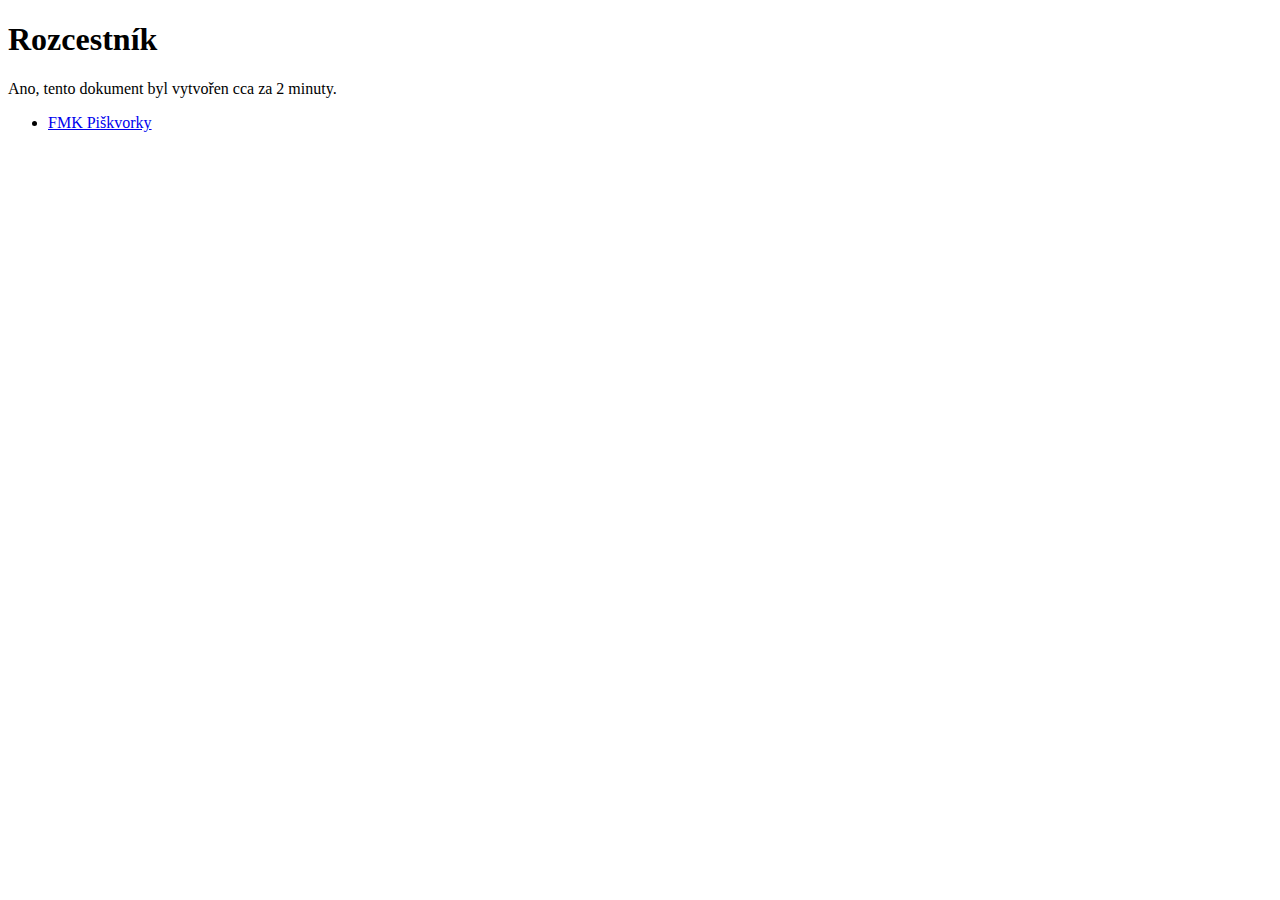
==== index.html @ 381160b4 "Add files via upload" ====
<!DOCTYPE html>
<html lang="cz-CS">
<head>
    <meta charset="UTF-8">
    <meta name="viewport" content="width=device-width, initial-scale=1.0">
    <title>Rozcestník</title>
</head>
<body>
    <h1>Rozcestník</h1>
    <p>Ano, tento dokument byl vytvořen cca za 2 minuty.</p>
    <ul>
        <li>
            <a href="./fmk/index.html">FMK Piškvorky</a>
        </li>
    </ul>
</body>
</html>
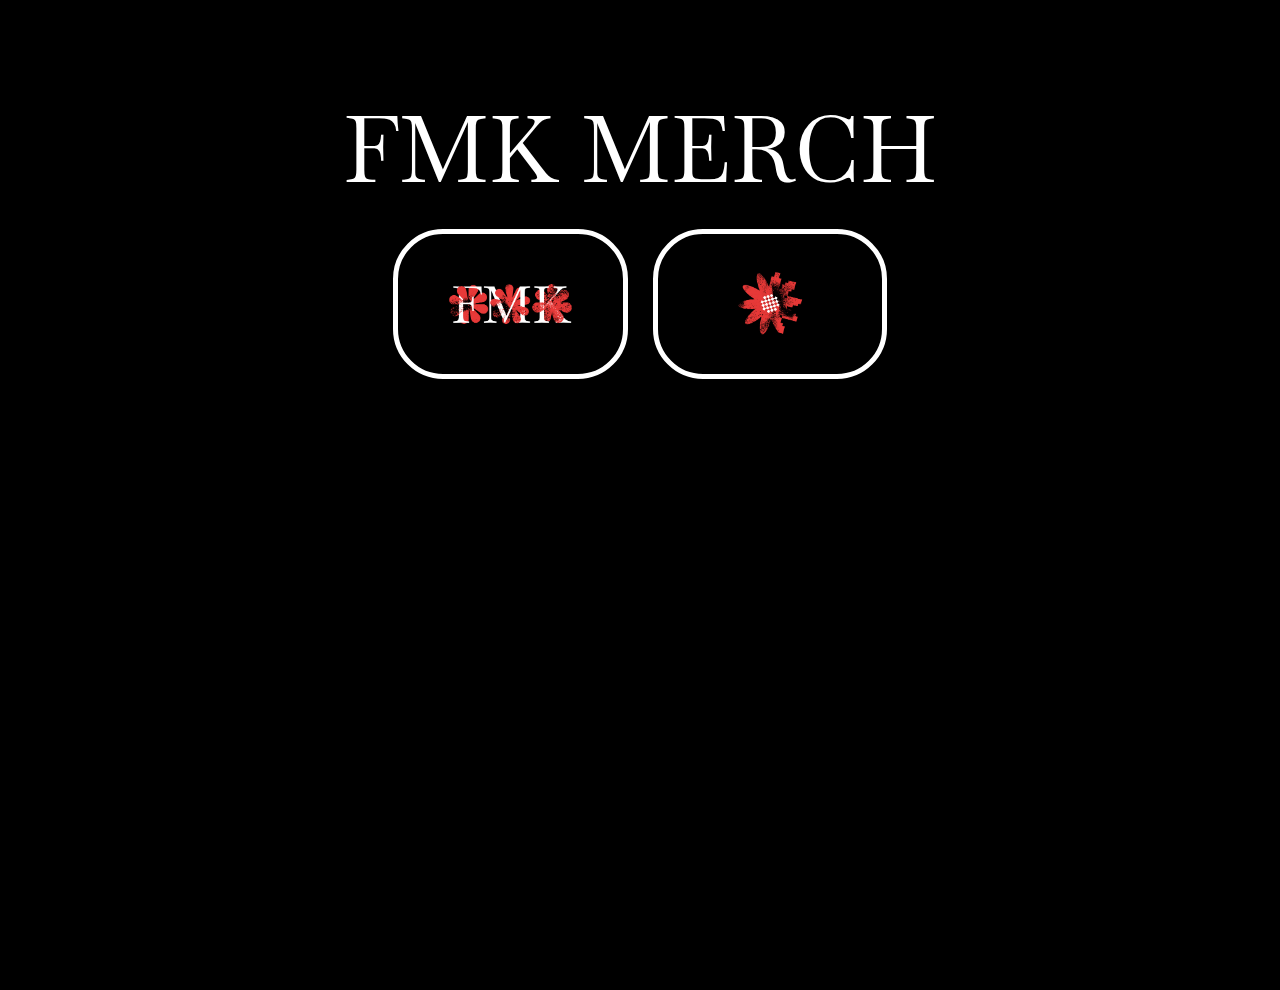
==== commit 2f76294c: "Add files via upload" ====
--- a/index.html
+++ b/index.html
@@ -1,17 +1,52 @@
 <!DOCTYPE html>
-<html lang="cz-CS">
+<html lang="cs">
 <head>
+    <!-- Do not index me pls -->
+    <meta name="robots" content="noindex,nofollow">
+
+    <!-- Basic SEO stuff and other stuff -->
+    <title>FMK | Design merche</title>
     <meta charset="UTF-8">
     <meta name="viewport" content="width=device-width, initial-scale=1.0">
-    <title>Rozcestník</title>
+    <meta name="author" content="k4mmi">
+    <meta name="description" content="Rozcestník na minihry k designu merche pro FMK!">
+    <meta name="theme-color" content="#E73937">
+
+    <!-- Open Graph Stuff -->
+    <meta property="og:type" content="wibsite">
+    <meta property="og:site_name" content="FMK MERCH Koncept">
+    <meta property="og:title" content="FMK | Design merche">
+    <meta property="og:description" content="Rozcestník na minihry k designu merche pro FMK!">
+    <meta property="og:image" content="https://k4mmi.github.io/fmk-digital-merch/assets/pictures/banner-og-fmk.jpg">
+    <meta property="og:image:width" content="1200">
+    <meta property="og:image:height" content="630">
+    <meta property="og:url" content="https://k4mmi.github.io/fmk-digital-merch/">
+
+    <!-- Twitter Stuff -->
+    <meta name="twitter:card" content="summary_large_image">
+    <meta name="twitter:title" content="FMK | Design merche">
+    <meta name="twitter:description" content="Rozcestník na minihry k designu merche pro FMK!">
+    <meta name="twitter:image" content="https://k4mmi.github.io/fmk-digital-merch/assets/pictures/banner-og-fmk.jpg">
+
+    <!-- Links -->
+    <link rel="shortcut icon" href="../assets/favicons/favicon.svg" type="image/x-icon">
+    <link rel="stylesheet" href="../styles/style.css">
+
 </head>
 <body>
-    <h1>Rozcestník</h1>
-    <p>Ano, tento dokument byl vytvořen cca za 2 minuty.</p>
-    <ul>
-        <li>
-            <a href="./fmk/index.html">FMK Piškvorky</a>
-        </li>
-    </ul>
+    <div class="container-index">
+
+        <h1>FMK MERCH</h1>
+
+        <ul>
+            <li>
+                <a class="btn" href="./fmk"><img src="./assets/pictures/banner-og-fmk.jpg" alt="FMK"></a>
+            </li>
+            <li>
+                <a class="btn" href="./digital"><img src="./assets/pictures/banner-og-digital.jpg" alt="DIGITAL"></a>
+            </li>
+        </ul>
+
+    </div>
 </body>
 </html>--- a/styles/style.css
+++ b/styles/style.css
@@ -0,0 +1,303 @@
+/******************** VARIABLES ********************/
+
+:root{
+    --black: #000;
+    --transBlack: #000a;
+    --white: #fff;
+    --transWhite: #fffa;
+    --specialColor: #E73937;
+    --fontMain: Baskervvile, serif;
+    --spaceBig: 100px;
+    --spaceMedium: 50px;
+    --spaceSmall: 25px;
+    --spaceSmaller: 10px;
+    --spaceSmallest: 5px;
+    --borderWidth: 5px;
+    --corner-radius: 50px;
+    --animation-duration: 200ms;
+    --animation-duration-long: 600ms;
+    --animation-duration-longer: 1000ms;
+}
+
+/******************** FONTS ********************/
+
+/* Source Code Pro */
+@font-face {
+    font-family: Baskervvile;
+    src: url(../assets/fonts/baskervville/Baskervville-Regular.ttf);
+}
+
+/******************** RESET AND DEFAULTS ********************/
+
+* {
+    /* Reset */
+    margin: 0;
+    padding: 0;
+    box-sizing: border-box;
+    text-decoration: none;
+    list-style: none;
+    border: none;
+    outline: none;
+    vertical-align: baseline;
+    font-weight: normal;
+    background: none;
+
+    /* Default stuff */
+    font-family: var(--fontMain);
+    color: var(--white);
+    scrollbar-width: thin;
+    scrollbar-color: var(--specialColor) var(--black);
+    z-index: 1;
+
+    /* Disable scroll */
+    /* overflow: hidden; */
+}
+
+html, body {
+    background: var(--black);
+    height: 100%;
+}
+
+.container {
+    display: flex;    
+    height: 100%;
+    width: 100%;
+    justify-content: center;
+    align-items: center;
+}
+
+::selection {
+    color: var(--black);
+    background: var(--specialColor);
+}
+
+/******************** TEXT ********************/
+
+h1 {
+    text-align: center;
+    font-size: 92px;
+    font-style: normal;
+    font-weight: 400;
+    line-height: normal;
+    transition: var(--animation-duration);
+}
+
+a {
+    font-size: 24px;
+    font-style: normal;
+    font-weight: 400;
+    line-height: normal;
+    text-decoration-line: underline;
+    text-decoration-style: solid;
+    text-decoration-skip-ink: auto;
+    text-decoration-thickness: auto;
+    text-underline-offset: auto;
+    text-underline-position: from-font;
+}
+
+.source-code {
+    text-align: center;
+}
+
+.play-btn span{
+    text-align: center;
+    font-size: 32px;
+    font-style: normal;
+    font-weight: 400;
+    line-height: normal;
+    color: var(--black);
+}
+
+/******************** WEB ********************/
+
+/********** CONTAINER **********/
+
+/***** Index *****/
+
+.container-index {
+    margin: 10vh auto 0 auto;
+}
+
+.container-index ul{
+    display: flex;
+    justify-content: center;
+    flex-direction: row;
+    gap: var(--spaceSmall);
+    flex-wrap: wrap;
+}
+
+.container-index .btn{
+    text-decoration: none;
+    padding: 20px;
+    max-width: 300px;
+    display: flex;
+    border-radius: var(--corner-radius);
+    color: var(--black);
+    border: solid var(--borderWidth) var(--white);
+}
+
+.container-index .btn:hover{
+    transform: scale(1.1);
+}
+
+.container-index img{
+    height: 100px;
+}
+
+.container-index h1 {
+    margin-bottom: 20px
+}
+
+/***** FMK *****/
+
+.container-fmk {
+    display: flex;
+    flex-wrap: wrap;
+    max-width: 800px;
+    width: 100%;
+    height: min-content;
+    align-items: center;
+    padding: 0 var(--spaceSmall);
+    margin-bottom: var(--spaceSmall);
+}
+
+.container-fmk .game-flower {
+    width: calc(100% / 3);
+    transform: scale(0.5);
+    height: calc(100% / 3);
+    cursor: pointer;
+}
+
+.container-fmk .game-flower {
+    animation: flowers;
+    animation-duration: 500ms;
+    animation-timing-function: steps(4);
+    animation-fill-mode: forwards;
+}
+
+.container-fmk .game-flower:nth-child(odd) {
+    animation-delay: 500ms;
+}
+
+.container-fmk .game-flower img:hover {
+    transform: scale(0.95);
+}
+
+@keyframes flowers {
+    0% {
+        transform: scale(0.5);
+    }
+
+    100% {
+        transform: scale(1);
+    }
+
+}
+
+/********** CONTAINER **********/
+
+.container-menu-fmk {
+    display: flex;
+    height: 100%;
+    width: 100vw;
+    z-index: 100;
+    position: absolute;
+    top: 0;
+    display: flex;
+    justify-content: center;
+    align-items: center;
+}
+
+.container-menu-fmk .menu {
+    width: calc(100vw - var(--spaceSmaller) * 2);
+    max-width: 800px;
+    height: calc(100vw - var(--spaceSmaller) * 2);
+    max-height: 800px;
+    position: relative;
+    margin-bottom: var(--spaceSmall);
+}
+
+.menu-content {
+    height: 100%;
+    position: absolute;
+    overflow: hidden;
+    border-radius: var(--corner-radius);
+    background: var(--transBlack);
+    backdrop-filter: blur(10px);
+    top: 0;
+    width: 100%;
+    border: solid var(--white) var(--borderWidth);
+    animation-name: menu;
+    animation-duration: 2000ms;
+    animation-fill-mode: forwards;
+    animation-timing-function: steps(12);
+}
+
+@keyframes menu {
+    0% {
+        transform: perspective(500px) translateY(-2000px) translateZ(-500px);
+        /* opacity: 0.5; */
+    }
+    50% {
+        transform: perspective(500px) translateY(0px) translateZ(-500px);
+        /* opacity: 0.5; */
+    }
+    100% {
+        transform: translateZ(0px);
+        /* opacity: 1; */
+    }
+}
+
+.container-menu-fmk .menu-text {
+    height: calc(100% - 70px);
+    display: flex;
+    flex-direction: column;
+    justify-content: center;
+    align-items: center;
+}
+
+.container-menu-fmk .menu-btn {
+    height: 70px;
+    width: 100%;
+    display: flex;
+    justify-content: center;
+    align-items: center;
+}
+
+.container-menu-fmk .menu-btn button {
+    cursor: pointer;
+    background: var(--white);
+    height: 100%;
+    background-position: 0 100%;
+    width: 100%;
+}
+
+.container-menu-fmk .menu-btn button:hover {
+    height: 100%;
+    width: 100%;
+    background: linear-gradient(180deg, var(--transWhite) 0, var(--white) 50%) 0 0 / 100% 200% no-repeat;
+    transition: 300ms;
+}
+
+/******************** RESPONSIVE STUFF ********************/
+
+
+@media screen and (max-width: 800px) {
+
+    h1 {
+        font-size: 16vw;
+    }
+
+}
+
+@media screen and (max-width: 500px) {
+
+    .menu-text a {
+        font-size: 16px;
+    }
+
+    .play-btn span {
+        font-size: 6vw;
+    }
+    
+}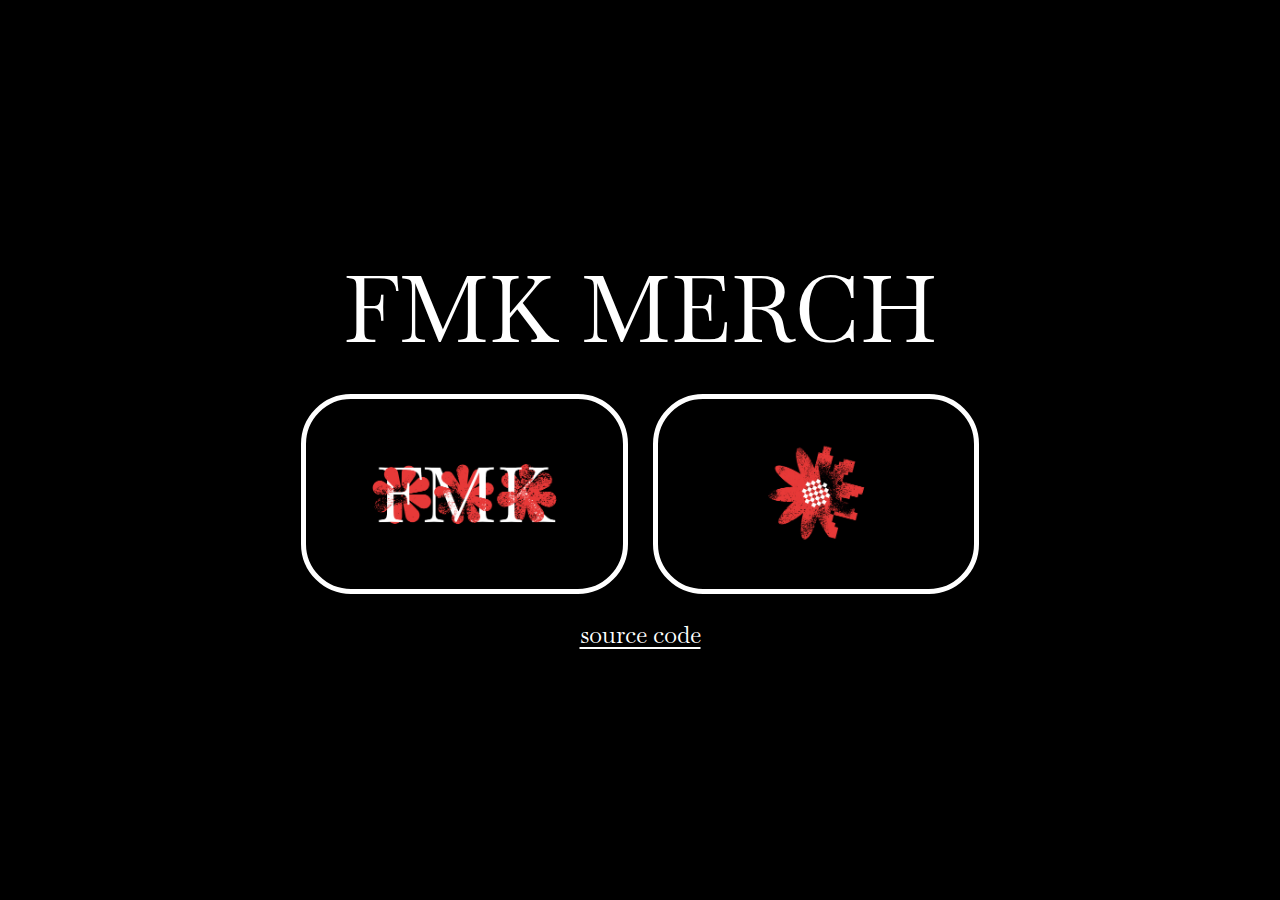
==== commit 9d39cea2: "Add files via upload" ====
--- a/index.html
+++ b/index.html
@@ -29,8 +29,8 @@
     <meta name="twitter:image" content="https://k4mmi.github.io/fmk-digital-merch/assets/pictures/banner-og-fmk.jpg">
 
     <!-- Links -->
-    <link rel="shortcut icon" href="../assets/favicons/favicon.svg" type="image/x-icon">
-    <link rel="stylesheet" href="../styles/style.css">
+    <link rel="shortcut icon" href="./assets/favicons/favicon.svg" type="image/x-icon">
+    <link rel="stylesheet" href="./styles/style.css">
 
 </head>
 <body>
@@ -47,6 +47,8 @@
             </li>
         </ul>
 
+        <a href="https://github.com/k4mmi/fmk-digital-merch">source code</a>
+
     </div>
 </body>
 </html>--- a/styles/style.css
+++ b/styles/style.css
@@ -44,6 +44,7 @@
 
     /* Default stuff */
     font-family: var(--fontMain);
+    font-weight: 300;
     color: var(--white);
     scrollbar-width: thin;
     scrollbar-color: var(--specialColor) var(--black);
@@ -103,7 +104,7 @@
     text-align: center;
     font-size: 32px;
     font-style: normal;
-    font-weight: 400;
+    font-weight: 600;
     line-height: normal;
     color: var(--black);
 }
@@ -115,7 +116,13 @@
 /***** Index *****/
 
 .container-index {
-    margin: 10vh auto 0 auto;
+    display: flex;
+    flex-direction: column;
+    justify-content: center;
+    align-items: center;
+    height: 100%;
+    gap: var(--spaceSmall);
+    padding: 0 var(--spaceSmall);
 }
 
 .container-index ul{
@@ -129,7 +136,6 @@
 .container-index .btn{
     text-decoration: none;
     padding: 20px;
-    max-width: 300px;
     display: flex;
     border-radius: var(--corner-radius);
     color: var(--black);
@@ -141,11 +147,7 @@
 }
 
 .container-index img{
-    height: 100px;
-}
-
-.container-index h1 {
-    margin-bottom: 20px
+    height: 150px;
 }
 
 /***** FMK *****/
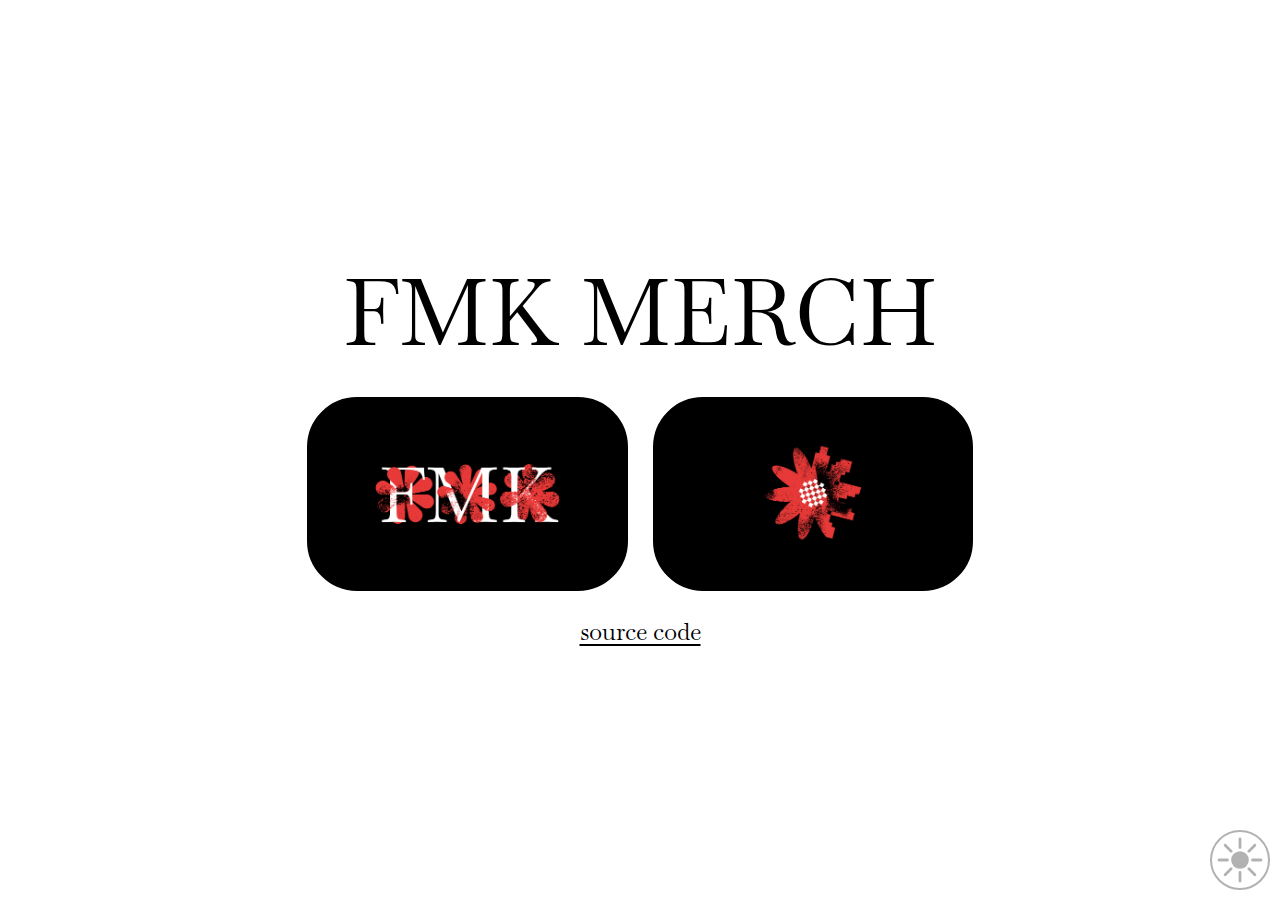
==== commit 0440a94d: "Add files via upload" ====
--- a/index.html
+++ b/index.html
@@ -32,8 +32,20 @@
     <link rel="shortcut icon" href="./assets/favicons/favicon.svg" type="image/x-icon">
     <link rel="stylesheet" href="./styles/style.css">
 
+    <!-- For simle changing of src by JS -->
+    <script>const directoryModifier = "./";</script>
+
 </head>
 <body>
+
+    <div class="color-mode-setting">
+
+        <button onclick="colorModeChanger('swap')">
+            <img id="color-theme-icon" src="../assets/icons/moon.svg" alt="Dark/Light mode" ondragstart="return false;">
+        </button>
+        
+    </div>
+
     <div class="container-index">
 
         <h1>FMK MERCH</h1>
@@ -50,5 +62,9 @@
         <a href="https://github.com/k4mmi/fmk-digital-merch">source code</a>
 
     </div>
+
+    <!-- Script -->
+    <script src="../scripts/script.js"></script>
+
 </body>
 </html>--- a/styles/style.css
+++ b/styles/style.css
@@ -12,11 +12,34 @@
     --spaceSmall: 25px;
     --spaceSmaller: 10px;
     --spaceSmallest: 5px;
-    --borderWidth: 5px;
+    --borderWidth: 2.5px;
     --corner-radius: 50px;
     --animation-duration: 200ms;
     --animation-duration-long: 600ms;
     --animation-duration-longer: 1000ms;
+    --backBlur: blur(10px);
+}
+
+/********** LIGHT MODE **********/
+
+.light-mode, .light-mode * {
+    --black: #fff;
+    --transBlack: #fffa;
+    --white: #000;
+    --transWhite: #000a;
+}
+
+.light-mode .lightmode-invert {
+    filter: invert(100%) hue-rotate(180deg);
+}
+
+/********** DARK MODE **********/
+
+.dark-mode, .dark-mode * {
+    --black: #000;
+    --transBlack: #000a;
+    --white: #fff;
+    --transWhite: #fffa;
 }
 
 /******************** FONTS ********************/
@@ -96,6 +119,10 @@
     text-underline-position: from-font;
 }
 
+a:hover {
+    color: var(--specialColor);
+}
+
 .source-code {
     text-align: center;
 }
@@ -113,6 +140,34 @@
 
 /********** CONTAINER **********/
 
+/***** Color mode settings *****/
+
+.color-mode-setting {
+    position: fixed;
+    height: 60px;
+    width: 60px;
+    bottom: var(--spaceSmaller);
+    right: var(--spaceSmaller);
+    border-radius: var(--corner-radius);
+    border: solid var(--white) 2px;
+    z-index: 600;
+    opacity: 0.3;
+}
+
+.color-mode-setting:hover {
+    opacity: 1;
+}
+
+.color-mode-setting button {
+    width: 100%;
+    cursor: pointer;
+}
+
+.color-mode-setting button:active img {
+    transition: var(--animation-duration);
+    transform: rotate(360deg);
+}
+
 /***** Index *****/
 
 .container-index {
@@ -137,6 +192,7 @@
     text-decoration: none;
     padding: 20px;
     display: flex;
+    background: #000; /* Keep it black (#000), because background of images is black. Don't change it. */
     border-radius: var(--corner-radius);
     color: var(--black);
     border: solid var(--borderWidth) var(--white);
@@ -170,6 +226,10 @@
     cursor: pointer;
 }
 
+.container-fmk .game-flower img{
+    width: 100%;
+}
+
 .container-fmk .game-flower {
     animation: flowers;
     animation-duration: 500ms;
@@ -189,11 +249,11 @@
     0% {
         transform: scale(0.5);
     }
-
+    
     100% {
         transform: scale(1);
     }
-
+    
 }
 
 /********** CONTAINER **********/
@@ -225,7 +285,7 @@
     overflow: hidden;
     border-radius: var(--corner-radius);
     background: var(--transBlack);
-    backdrop-filter: blur(10px);
+    backdrop-filter: var(--backBlur);
     top: 0;
     width: 100%;
     border: solid var(--white) var(--borderWidth);
@@ -302,4 +362,117 @@
         font-size: 6vw;
     }
     
+}
+
+/***** DIGITAL *****/
+
+.container-digital {
+    display: flex;
+    justify-content: center;
+    align-items: center;
+    flex-direction: column;
+    max-width: 800px;
+    width: 100%;
+    height: min-content;
+    align-items: center;
+    max-height: 800px;
+    height: 100%;
+    padding: 0 var(--spaceSmall);
+    margin-bottom: var(--spaceSmall);
+    overflow: hidden;
+    gap: var(--spaceBig);
+}
+
+.scale-animation-digital {
+    display: flex;
+    justify-content: center;
+    align-items: center;
+    width: 100%;
+    height: fit-content;
+    animation-name: scale;
+    animation-duration: 2000ms;
+    animation-fill-mode: forwards;
+    animation-timing-function: steps(10);
+    animation-delay: 400ms;
+    opacity: 0;
+}
+
+@keyframes scale {
+    0% {transform: scale(1.2); opacity: 1;}
+    100% {transform: scale(1); opacity: 1;}
+}
+
+.container-digital .digital-flower {
+    max-height: 500px;
+    animation-name: rotate;
+    animation-duration: 10000ms;
+    animation-iteration-count: infinite;
+    animation-timing-function: steps(50);
+    cursor: pointer;
+}
+
+@keyframes rotate {
+    0% {transform: rotate(0);}
+    100% {transform: rotate(360deg);}
+}
+
+.container-digital .digital-flower img {
+    width: 60vw;
+    max-width: 400px;
+}
+
+.container-digital .digital-flower img:hover {
+    transform: scale(1.05);
+}
+
+.container-digital .digital-flower  img:active {
+    transform: scale(0.9);
+}
+
+
+.point-count {
+    text-align: center;
+    font-size: 28px;
+    font-style: normal;
+    font-weight: 400;
+    line-height: normal;
+    text-transform: lowercase;
+}
+
+.point-shop {
+    display: flex;
+    flex-direction: column;
+    width: 100%;
+    gap: 10px;
+    align-items: center;
+}
+
+.point-shop-item {
+    /* background: pink; */
+    height: 50px;
+    max-width: 300px;
+    width: 100%;
+    border: solid var(--white);
+    border-radius: var(--corner-radius);
+    display: flex;
+    align-items: center;
+    justify-content: space-between;
+    padding: 15px;
+    backdrop-filter: var(--backBlur);
+}
+
+.point-shop-item:hover {
+    transform: scale(1.05);
+    cursor: pointer;
+}
+
+.point-shop-item:active {
+    transform: scale(0.95);
+}
+
+.point-shop-item span{
+    font-size: 18px;
+    font-style: normal;
+    font-weight: 400;
+    line-height: normal;
 }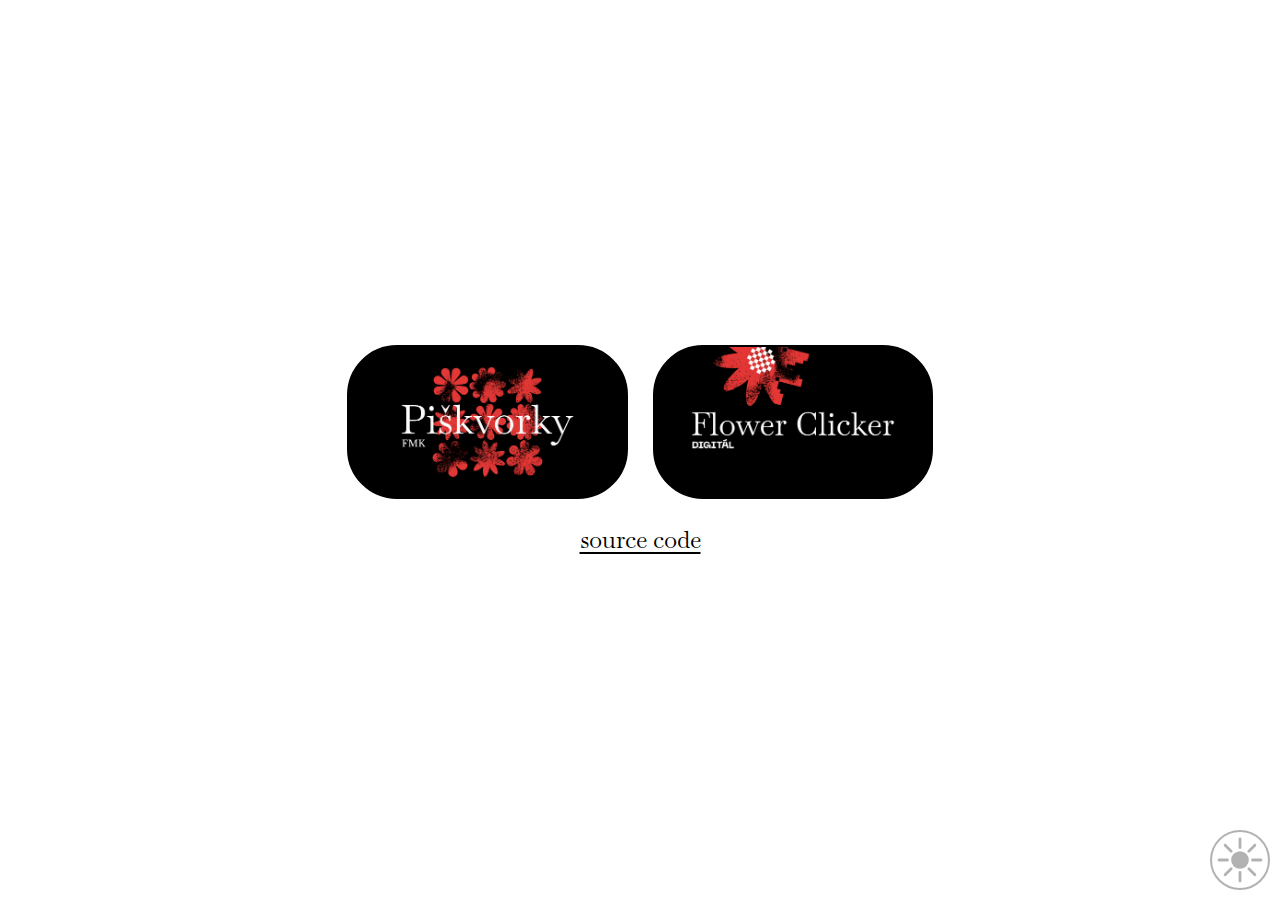
==== commit d0d4efe9: "Add files via upload" ====
--- a/index.html
+++ b/index.html
@@ -5,7 +5,7 @@
     <meta name="robots" content="noindex,nofollow">
 
     <!-- Basic SEO stuff and other stuff -->
-    <title>FMK | Design merche</title>
+    <title>FMK | Merch Design</title>
     <meta charset="UTF-8">
     <meta name="viewport" content="width=device-width, initial-scale=1.0">
     <meta name="author" content="k4mmi">
@@ -15,7 +15,7 @@
     <!-- Open Graph Stuff -->
     <meta property="og:type" content="wibsite">
     <meta property="og:site_name" content="FMK MERCH Koncept">
-    <meta property="og:title" content="FMK | Design merche">
+    <meta property="og:title" content="FMK | Merch Design">
     <meta property="og:description" content="Rozcestník na minihry k designu merche pro FMK!">
     <meta property="og:image" content="https://k4mmi.github.io/fmk-digital-merch/assets/pictures/banner-og-fmk.jpg">
     <meta property="og:image:width" content="1200">
@@ -24,7 +24,7 @@
 
     <!-- Twitter Stuff -->
     <meta name="twitter:card" content="summary_large_image">
-    <meta name="twitter:title" content="FMK | Design merche">
+    <meta name="twitter:title" content="FMK | Merch Design">
     <meta name="twitter:description" content="Rozcestník na minihry k designu merche pro FMK!">
     <meta name="twitter:image" content="https://k4mmi.github.io/fmk-digital-merch/assets/pictures/banner-og-fmk.jpg">
 
@@ -41,21 +41,19 @@
     <div class="color-mode-setting">
 
         <button onclick="colorModeChanger('swap')">
-            <img id="color-theme-icon" src="../assets/icons/moon.svg" alt="Dark/Light mode" ondragstart="return false;">
+            <img id="color-theme-icon" src="./assets/icons/moon.svg" alt="Dark/Light mode" ondragstart="return false;">
         </button>
         
     </div>
 
     <div class="container-index">
 
-        <h1>FMK MERCH</h1>
-
         <ul>
             <li>
-                <a class="btn" href="./fmk"><img src="./assets/pictures/banner-og-fmk.jpg" alt="FMK"></a>
+                <a class="btn" href="./fmk"><img src="./assets/pictures/banner-fmk.png" alt="FMK"></a>
             </li>
             <li>
-                <a class="btn" href="./digital"><img src="./assets/pictures/banner-og-digital.jpg" alt="DIGITAL"></a>
+                <a class="btn" href="./digital"><img src="./assets/pictures/banner-digital.png"" alt="DIGITAL"></a>
             </li>
         </ul>
 
@@ -64,7 +62,7 @@
     </div>
 
     <!-- Script -->
-    <script src="../scripts/script.js"></script>
+    <script src="./scripts/script.js"></script>
 
 </body>
 </html>--- a/styles/style.css
+++ b/styles/style.css
@@ -178,6 +178,10 @@
     height: 100%;
     gap: var(--spaceSmall);
     padding: 0 var(--spaceSmall);
+    animation-name: menu;
+    animation-duration: 2000ms;
+    animation-fill-mode: forwards;
+    animation-timing-function: steps(12);
 }
 
 .container-index ul{
@@ -190,12 +194,13 @@
 
 .container-index .btn{
     text-decoration: none;
-    padding: 20px;
+
     display: flex;
     background: #000; /* Keep it black (#000), because background of images is black. Don't change it. */
     border-radius: var(--corner-radius);
     color: var(--black);
     border: solid var(--borderWidth) var(--white);
+    overflow: hidden;
 }
 
 .container-index .btn:hover{
